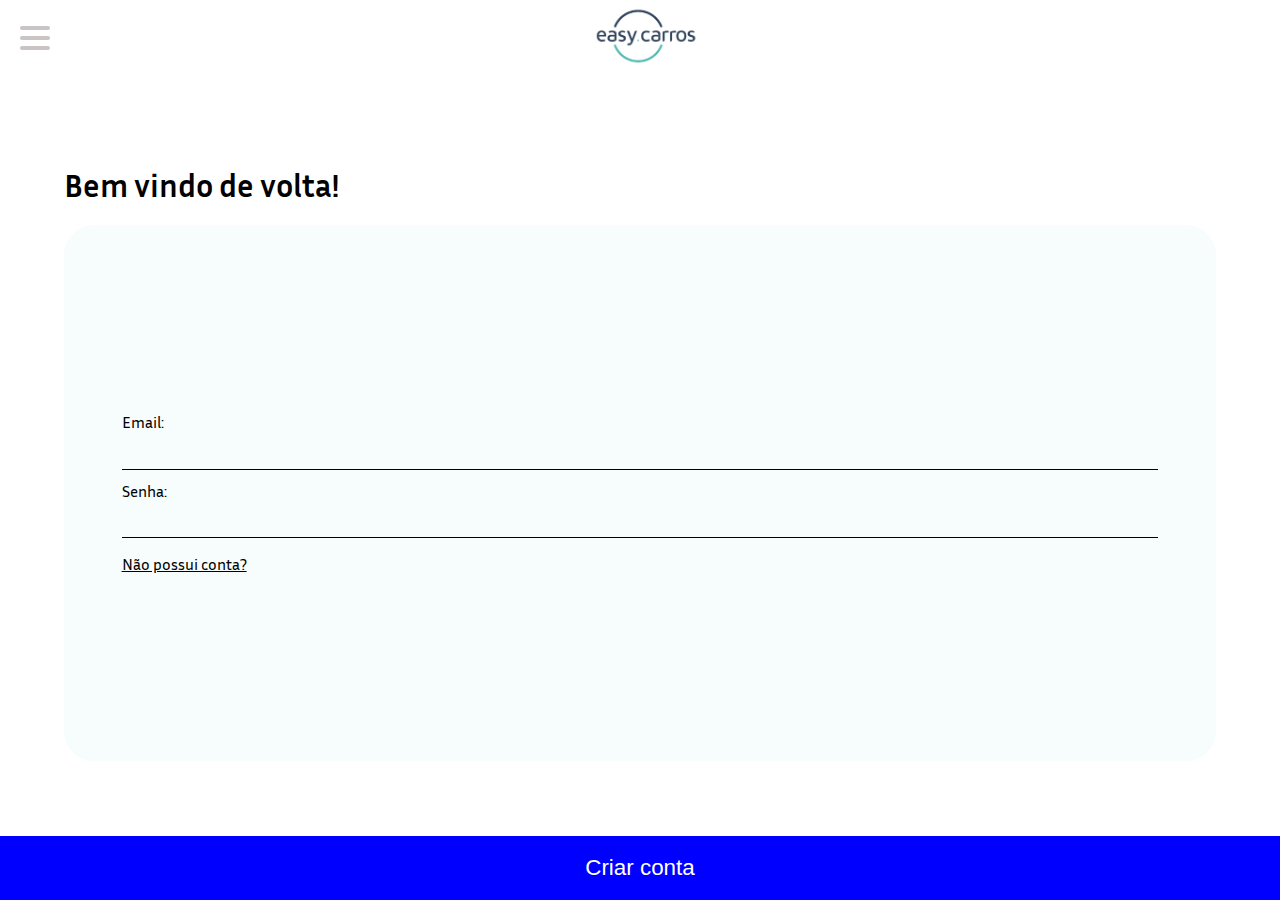
==== pages/tela-de-login.html @ a2d5f261 "Criado página de login em html e css" ====
<!DOCTYPE html>
<html lang="en">
  <head>
    <meta charset="UTF-8" />
    <meta name="viewport" content="width=device-width, initial-scale=1.0" />
    <link rel="stylesheet" href="../styles/hamburguer-menu.css" />
    <link rel="stylesheet" href="../styles/cadastro-usuario.css" />
    <link rel="stylesheet" href="../styles/header.css" />
    <link rel="preconnect" href="https://fonts.googleapis.com" />
    <link rel="preconnect" href="https://fonts.gstatic.com" crossorigin />
    <link
      href="https://fonts.googleapis.com/css2?family=Inria+Sans:wght@300&display=swap"
      rel="stylesheet"
    />
    <title>Document</title>
  </head>
  <body>
    <header class="header-app">
      <div class="menu-icon" id="menu-icon">
        <div class="bar"></div>
        <div class="bar"></div>
        <div class="bar"></div>
      </div>

      <nav class="menu" id="menu">
        <ul>
          <li><a href="/inicio">Início</a></li>
        </ul>
      </nav>
      <img
        class="logo"
        src="../assets/Captura_de_Tela_2023-09-20_às_22.08.36-removebg-preview.png"
        alt="logo easy carros"
      />
    </header>
    <main>
      <div class="title">
        <h1>Bem vindo de volta!</h1>
      </div>

      <div class="form-container">
        <form
          id="formulario"
          class="form-cad"
          action="#"
          onsubmit="return validarFormulario()"
        >
          <label for="email">Email:</label>
          <input type="email" id="email" name="email" class="input" required />

          <label for="senha">Senha:</label>
          <input
            type="password"
            id="senha"
            name="senha"
            class="input"
            required
          />
        </form>
        <div id="mensagem-erro" class="error"></div>
        <div class="forgot-password"
          <a href="/forgot-password>Esqueci a senha</a>
        </div>
      </div>

      <div id="mensagem-criar-conta" class="error"></div>
        <div class="have-account">
          <a href="/have-account">Não possui conta?</a>
        </div>
      </div>
    </main>
    <footer>
      <button
        class="create-account-button"
        id="submit-button"
        onclick="submit()"
      >
        Criar conta
      </button>
    </footer>

    <script src="../scripts/hamburguerMenu.js"></script>
    <script>
      const submitButton = document.getElementById("submit-button");
      const meuFormulario = document.getElementById("formulario");

      const submit = () => {
        var nome = document.getElementById("nome").value;
        var cpfcnpj = document.getElementById("cpfcnpj").value;
        var email = document.getElementById("email").value;
        var senha = document.getElementById("senha").value;
        var mensagemErro = document.getElementById("mensagem-erro");

        // Verifique se todos os campos estão preenchidos
        if (nome === "" || cpfcnpj === "" || email === "" || senha === "") {
          window.alert("Preencha todos os campos");
          return false;
        }

        window.location.href = "/home-page";
        return true;
      };
    </script>
  </body>
</html>
---- styles/hamburguer-menu.css ----
body {
  font-family: Arial, sans-serif;
  margin: 0;
  padding: 0;
}

.menu-icon {
  display: block;
  width: 30px;
  height: 30px;
  position: fixed;
  top: 20px;
  left: 20px;
  cursor: pointer;
  z-index: 1000;
}

.bar {
  width: 100%;
  height: 4px;
  background-color: #cac4c4;
  margin: 6px 0;
  transition: 0.4s;
  border-radius: 10px;
}

.menu {
  display: none;
  background-color: #333;
  width: 200px;
  height: 100%;
  position: fixed;
  top: 0;
  left: -200px;
  transition: 0.4s;
}

.menu-active {
  position: absolute;
  height: 100%;
  width: 100%;
  display: flex;
  flex-direction: column;
  background-color: white;
  align-items: center;
  justify-content: center;
  text-align: center;
}

ul {
  list-style: none;
  padding: 0;
}

ul li {
  padding: 10px;
  text-align: center;
}

ul li a {
  color: #110a0a;
  text-decoration: none;
  font-size: 18px;
}

ul li a:hover {
  color: #211818;
  font-size: 24px;
}

.menu-active {
  left: 0;
}
---- styles/cadastro-usuario.css ----
body {
  display: flex;
  flex-direction: column;
  justify-content: space-between;
  height: 100vh;
  font-family: "Inria Sans", sans-serif;
}
main {
  height: 100%;
  display: flex;
  flex-direction: column;
  align-items: center;
  justify-content: center;
}
.title {
  width: 90%;
  text-align: start;
}
.form-container {
  display: flex;
  align-items: center;
  flex-direction: column;
  justify-content: center;
  height: 70%;
  width: 90%;
  background-color: #f6fdfc;
  border-radius: 30px;
}
.form-cad {
  display: flex;
  flex-direction: column;
  width: 90%;
  justify-content: space-between;
  gap: 0.7rem;
}

.create-account-button {
  width: 100%;
  height: 4rem;
  background-color: blue;
  color: white;
  border: none;
  font-size: 1.4rem;
  transition: 0.3s;
  cursor: pointer;
}

.create-account-button:hover {

    background-color: rgb(2, 2, 155);
}


.input {
  border: none;
  border-bottom: 1px solid #000000; /* Cor e estilo da borda inferior */
  padding: 5px; /* Espaçamento interno opcional */
  background-color: transparent;
}
.have-account {
  width: 90%;
  margin-top: 1rem;

  display: flex;
  align-items: flex-start;
}

.have-account a {
  color: #000000;
}
---- styles/header.css ----
.header-app{
    display: flex;
    justify-content: space-around;
}
.logo{
    width: 8rem;
}
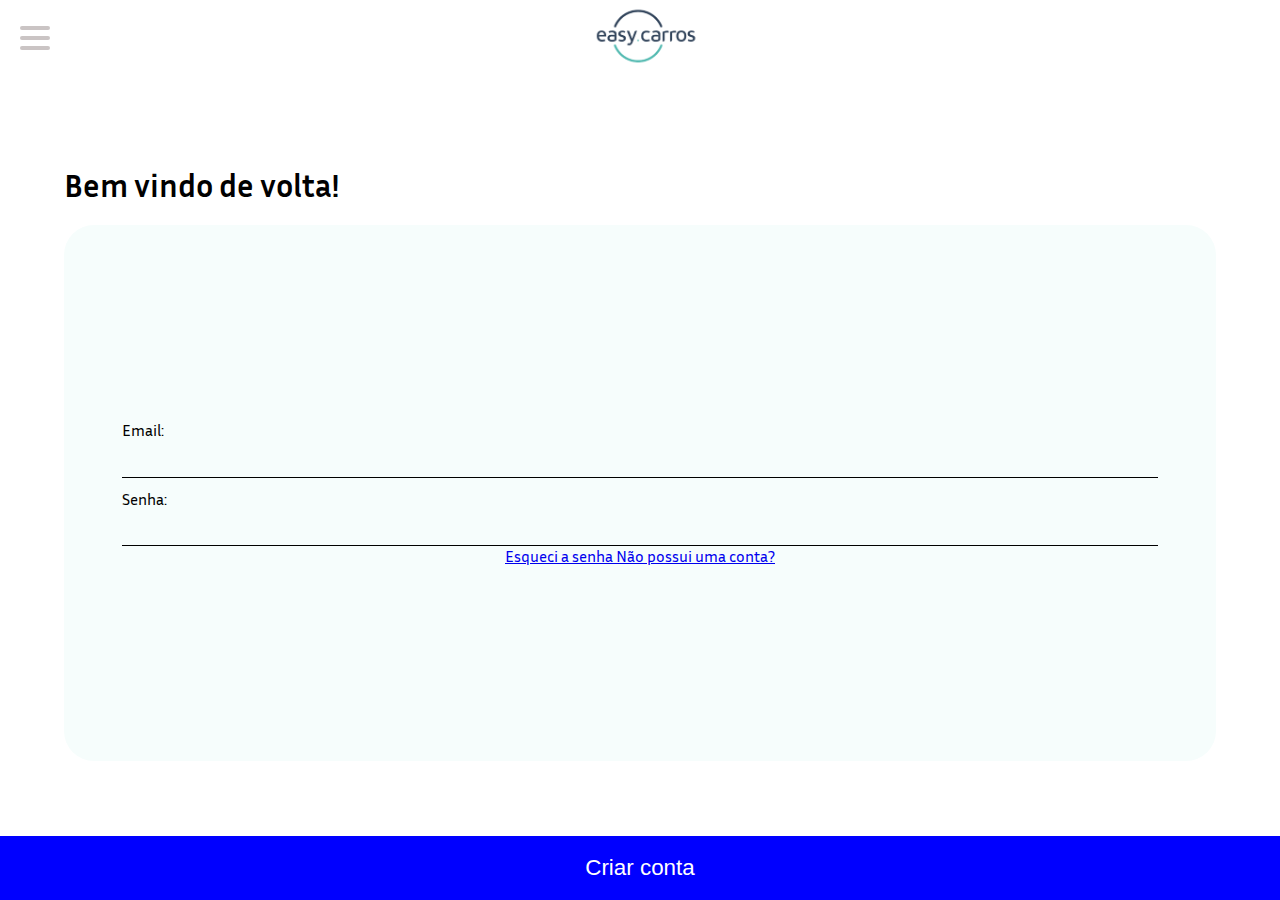
==== commit 1c70842d: "Criado tela-de-loggin em html e gerado tela-de-login em css" ====
--- a/pages/tela-de-login.html
+++ b/pages/tela-de-login.html
@@ -57,17 +57,11 @@
             required
           />
         </form>
-        <div id="mensagem-erro" class="error"></div>
-        <div class="forgot-password"
-          <a href="/forgot-password>Esqueci a senha</a>
+        <div class="forgot-password">
+          <a href="/esqueci-a-senha"> Esqueci a senha </a>
+          <a href="../pages/cadastro-usuario.html"> Não possui uma conta? </a>
         </div>
-      </div>
-
-      <div id="mensagem-criar-conta" class="error"></div>
-        <div class="have-account">
-          <a href="/have-account">Não possui conta?</a>
         </div>
-      </div>
     </main>
     <footer>
       <button
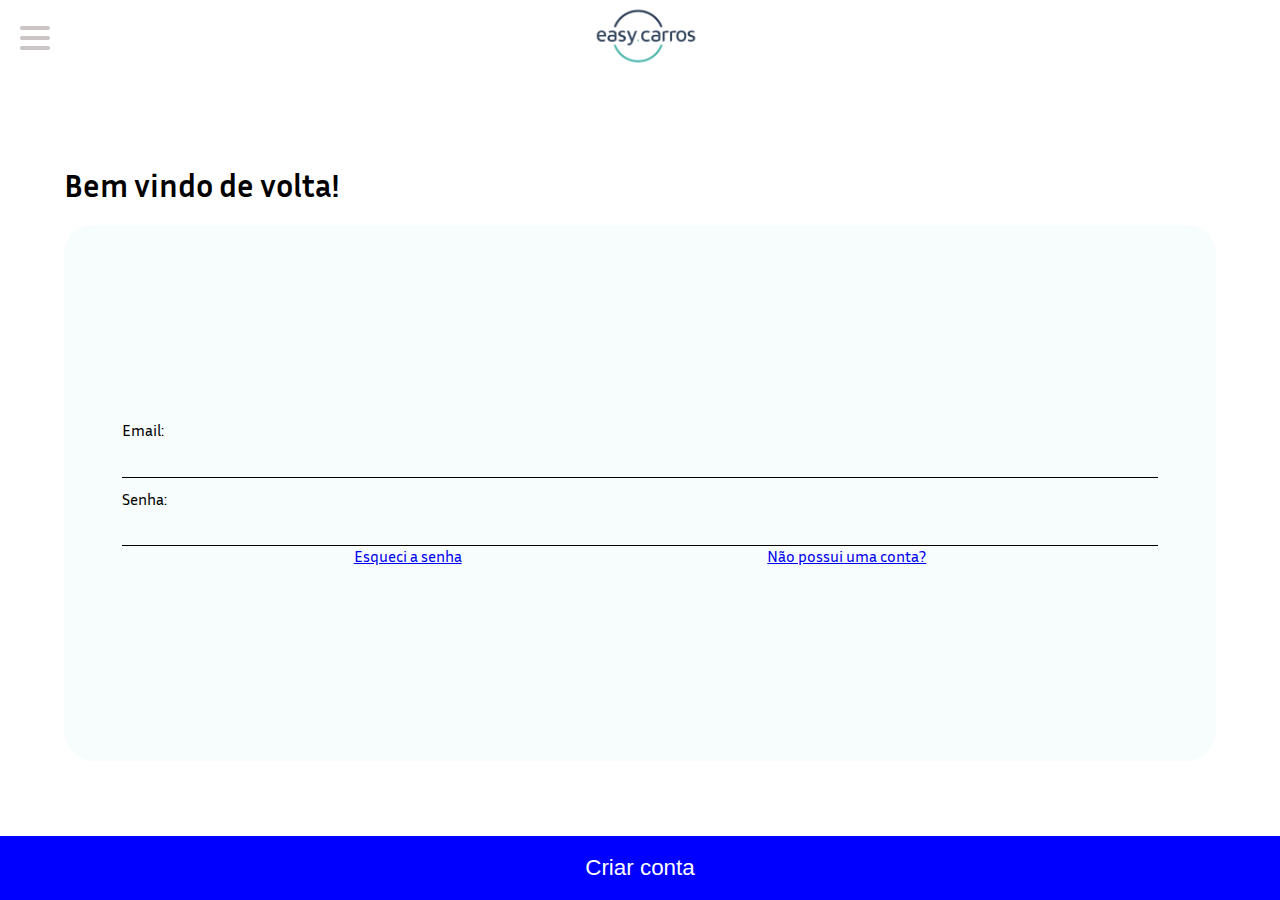
==== commit 6bc589ce: "adjustments" ====
--- a/pages/tela-de-login.html
+++ b/pages/tela-de-login.html
@@ -6,6 +6,7 @@
     <link rel="stylesheet" href="../styles/hamburguer-menu.css" />
     <link rel="stylesheet" href="../styles/cadastro-usuario.css" />
     <link rel="stylesheet" href="../styles/header.css" />
+    <link rel="stylesheet" href="../styles/tela-de-login.css" />
     <link rel="preconnect" href="https://fonts.googleapis.com" />
     <link rel="preconnect" href="https://fonts.gstatic.com" crossorigin />
     <link
@@ -61,7 +62,7 @@
           <a href="/esqueci-a-senha"> Esqueci a senha </a>
           <a href="../pages/cadastro-usuario.html"> Não possui uma conta? </a>
         </div>
-        </div>
+      </div>
     </main>
     <footer>
       <button
@@ -79,14 +80,12 @@
       const meuFormulario = document.getElementById("formulario");
 
       const submit = () => {
-        var nome = document.getElementById("nome").value;
-        var cpfcnpj = document.getElementById("cpfcnpj").value;
         var email = document.getElementById("email").value;
         var senha = document.getElementById("senha").value;
         var mensagemErro = document.getElementById("mensagem-erro");
 
         // Verifique se todos os campos estão preenchidos
-        if (nome === "" || cpfcnpj === "" || email === "" || senha === "") {
+        if (email === "" || senha === "") {
           window.alert("Preencha todos os campos");
           return false;
         }
--- a/styles/tela-de-login.css
+++ b/styles/tela-de-login.css
@@ -0,0 +1,76 @@
+body {
+  display: flex;
+  flex-direction: column;
+  justify-content: space-between;
+  height: 100vh;
+  font-family: "Inria Sans", sans-serif;
+}
+main {
+  height: 100%;
+  display: flex;
+  flex-direction: column;
+  align-items: center;
+  justify-content: center;
+}
+.title {
+  width: 90%;
+  text-align: start;
+}
+.form-container {
+  display: flex;
+  align-items: center;
+  flex-direction: column;
+  justify-content: center;
+  height: 70%;
+  width: 90%;
+  background-color: #f6fdfc;
+  border-radius: 30px;
+}
+.form-cad {
+  display: flex;
+  flex-direction: column;
+  width: 90%;
+  justify-content: space-between;
+  gap: 0.7rem;
+}
+
+.have-account {
+  width: 100%;
+  height: 4rem;
+  background-color: blue;
+  color: white;
+  border: none;
+  font-size: 1.4rem;
+  transition: 0.3s;
+  cursor: pointer;
+}
+
+.create-account-button:hover {
+  background-color: rgb(2, 2, 155);
+}
+
+.input {
+  border: none;
+  border-bottom: 1px solid #000000; /* Cor e estilo da borda inferior */
+  padding: 5px; /* Espaçamento interno opcional */
+  background-color: transparent;
+}
+.have-account {
+  width: 90%;
+  margin-top: 1rem;
+
+  display: flex;
+  align-items: flex-start;
+}
+
+.have-account a {
+  color: #000000;
+}
+
+.forgot-password {
+  width: 100%;
+  display: flex;
+  align-items: center;
+  justify-content: space-evenly;
+  gap: 1rem;
+}
